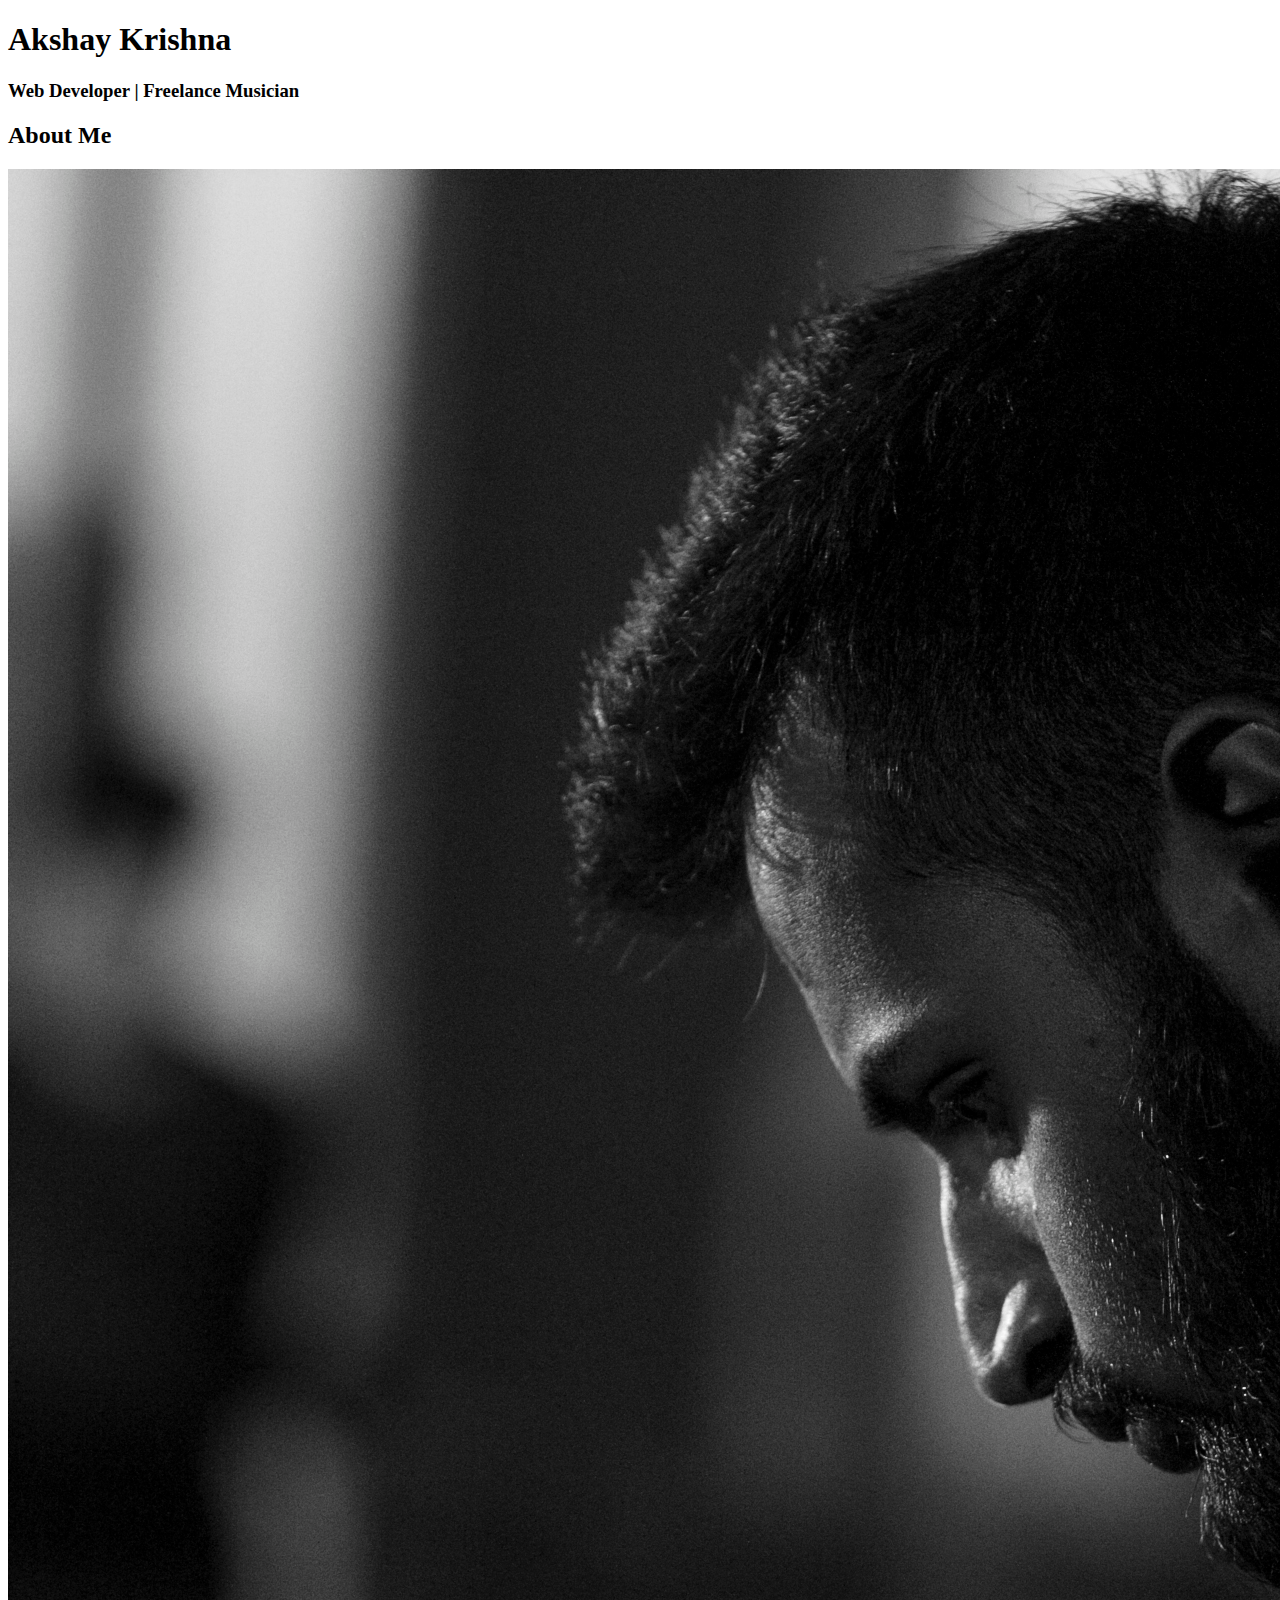
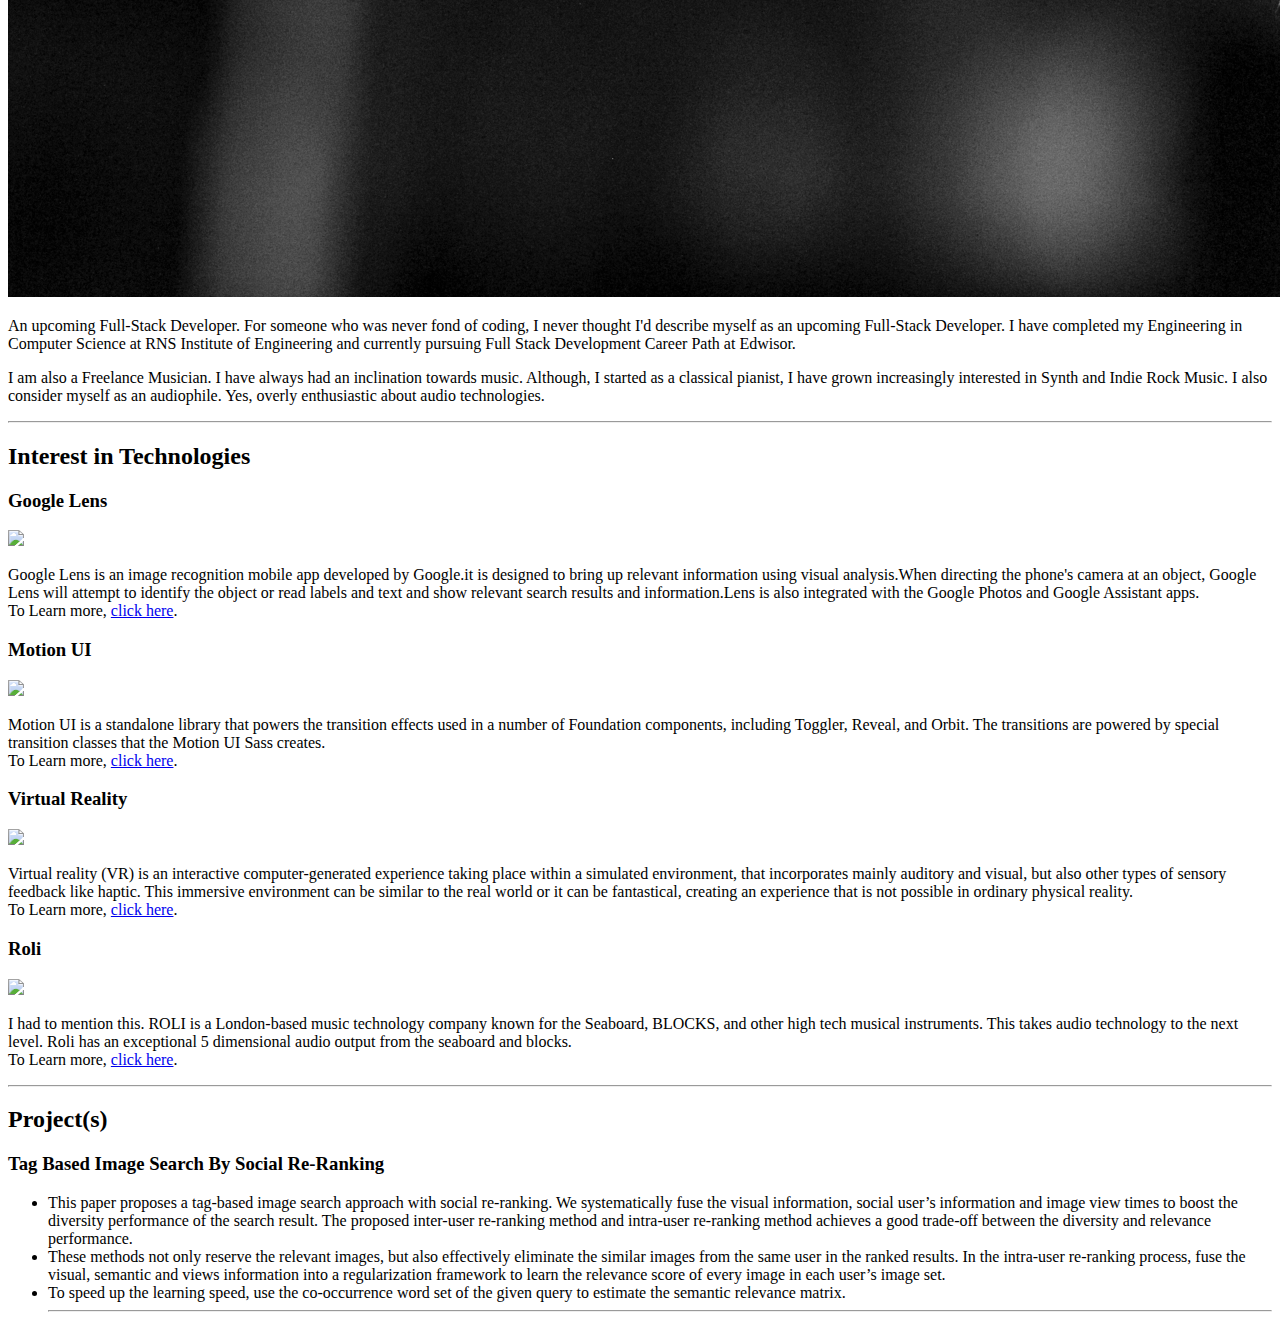
==== index.html @ 530bfe82 "neww" ====
<!DOCTYPE html>
<html>
<head>
	<title>Akshay Krishna</title>
	<link rel="stylesheet" type="text/css" href="portfolio.css">
	<link href="https://fonts.googleapis.com/css?family=Quicksand:400,700" rel="stylesheet">
	<meta name="viewport" content="width=device-width, initial-scale=1.0, user-scalable=no">
</head>
<body>
<div class="container">
	<div class="header1">
		<h1>Akshay Krishna</h1>
		<h3>Web Developer | Freelance Musician</h3>
	</div>
	

<div class="section">
	<div class="heads">
		<h2>About Me</h2>
	</div>
	<div class="imagee">
		<img src="aksh 5.jpg" class="mypic">
	</div>
	<div class="desc">
		<p>An upcoming Full-Stack Developer. For someone who was never fond of coding, I never thought I'd describe myself as an upcoming Full-Stack Developer. I have completed my Engineering in Computer Science at RNS Institute of Engineering and currently pursuing Full Stack Development Career Path at Edwisor.</p>
		<p>I am also a Freelance Musician. I have always had an inclination towards music. Although, I started  as a classical pianist, I have grown increasingly interested in Synth and Indie Rock Music. I also consider myself as an audiophile. Yes, overly enthusiastic about audio technologies. </p>
		<hr>
	</div>
	
	
</div>
<div class="section">
	<div class="heads">
		<h2>Interest in Technologies</h2>
	</div>	
	<div class="interests">
		<h3>Google Lens</h3><img src="https://lh3.googleusercontent.com/0Kw4JYt2mcfYLBz6vCizeEsrCNqzBA1mCmvY1sl61Puhz0spA3WFbJqDstTjToL8cH6_=s180-rw" class="tech">

<p>Google Lens is an image recognition mobile app developed by Google.it is designed to bring up relevant information using visual analysis.When directing the phone's camera at an object, Google Lens will attempt to identify the object or read labels and text and show relevant search results and information.Lens is also integrated with the Google Photos and Google Assistant apps.<br> To Learn more, <a href="https://en.wikipedia.org/wiki/Google_Lens">click here</a>.</p>

<h3>Motion UI</h3><img src="http://cdn.designbeep.com/wp-content/uploads/2015/10/motion-ui.jpg" class="tech">

<p>Motion UI is a standalone library that powers the transition effects used in a number of Foundation components, including Toggler, Reveal, and Orbit. The transitions are powered by special transition classes that the Motion UI Sass creates.<br> To Learn more, <a href="https://foundation.zurb.com/sites/docs/motion-ui.html">click here</a>.</p>

<h3>Virtual Reality</h3><img src="https://creato.com.au/blog/wp-content/uploads/2016/11/IUYGUTYFgo.png" class="tech">

<p>Virtual reality (VR) is an interactive computer-generated experience taking place within a simulated environment, that incorporates mainly auditory and visual, but also other types of sensory feedback like haptic. This immersive environment can be similar to the real world or it can be fantastical, creating an experience that is not possible in ordinary physical reality. <br> To Learn more, <a href="https://en.wikipedia.org/wiki/Virtual_reality">click here</a>.</p>

<h3>Roli</h3><img src="https://res.cloudinary.com/roli-assets/image/upload/c_fill,d_default_user.jpg,dpr_2.0,h_150,w_150/k4umb0ik5dfiztubxmpd.png" class="tech">

<p>I had to mention this. ROLI is a London-based music technology company known for the Seaboard, BLOCKS, and other high tech musical instruments. This takes audio technology to the next level. Roli has an exceptional 5 dimensional audio output from the seaboard and blocks. <br> To Learn more, <a href="https://roli.com/">click here</a>.</p>
</div>
<hr>
</div>

<div class="section">
	<h2>Project(s)</h2>
	<h3>Tag Based Image Search By Social Re-Ranking</h3>
<ul>
<li>This paper proposes a tag-based image search approach with social re-ranking. We systematically fuse the visual information, social user’s information and image view times to boost the diversity performance of the search result. The proposed inter-user re-ranking method and intra-user re-ranking method achieves a good trade-off between the diversity and relevance performance. </li>
<li>These methods not only reserve the relevant images, but also effectively eliminate the similar images from the same user in the ranked results. In the intra-user re-ranking process, fuse the visual, semantic and views information into a regularization framework to learn the relevance score of every image in each user’s image set. </li>
<li>To speed up the learning speed, use the co-occurrence word set of the given query to estimate the semantic relevance matrix.</li>  
<hr class="end">
</ul>
</div>
</div>


</body>
</html>
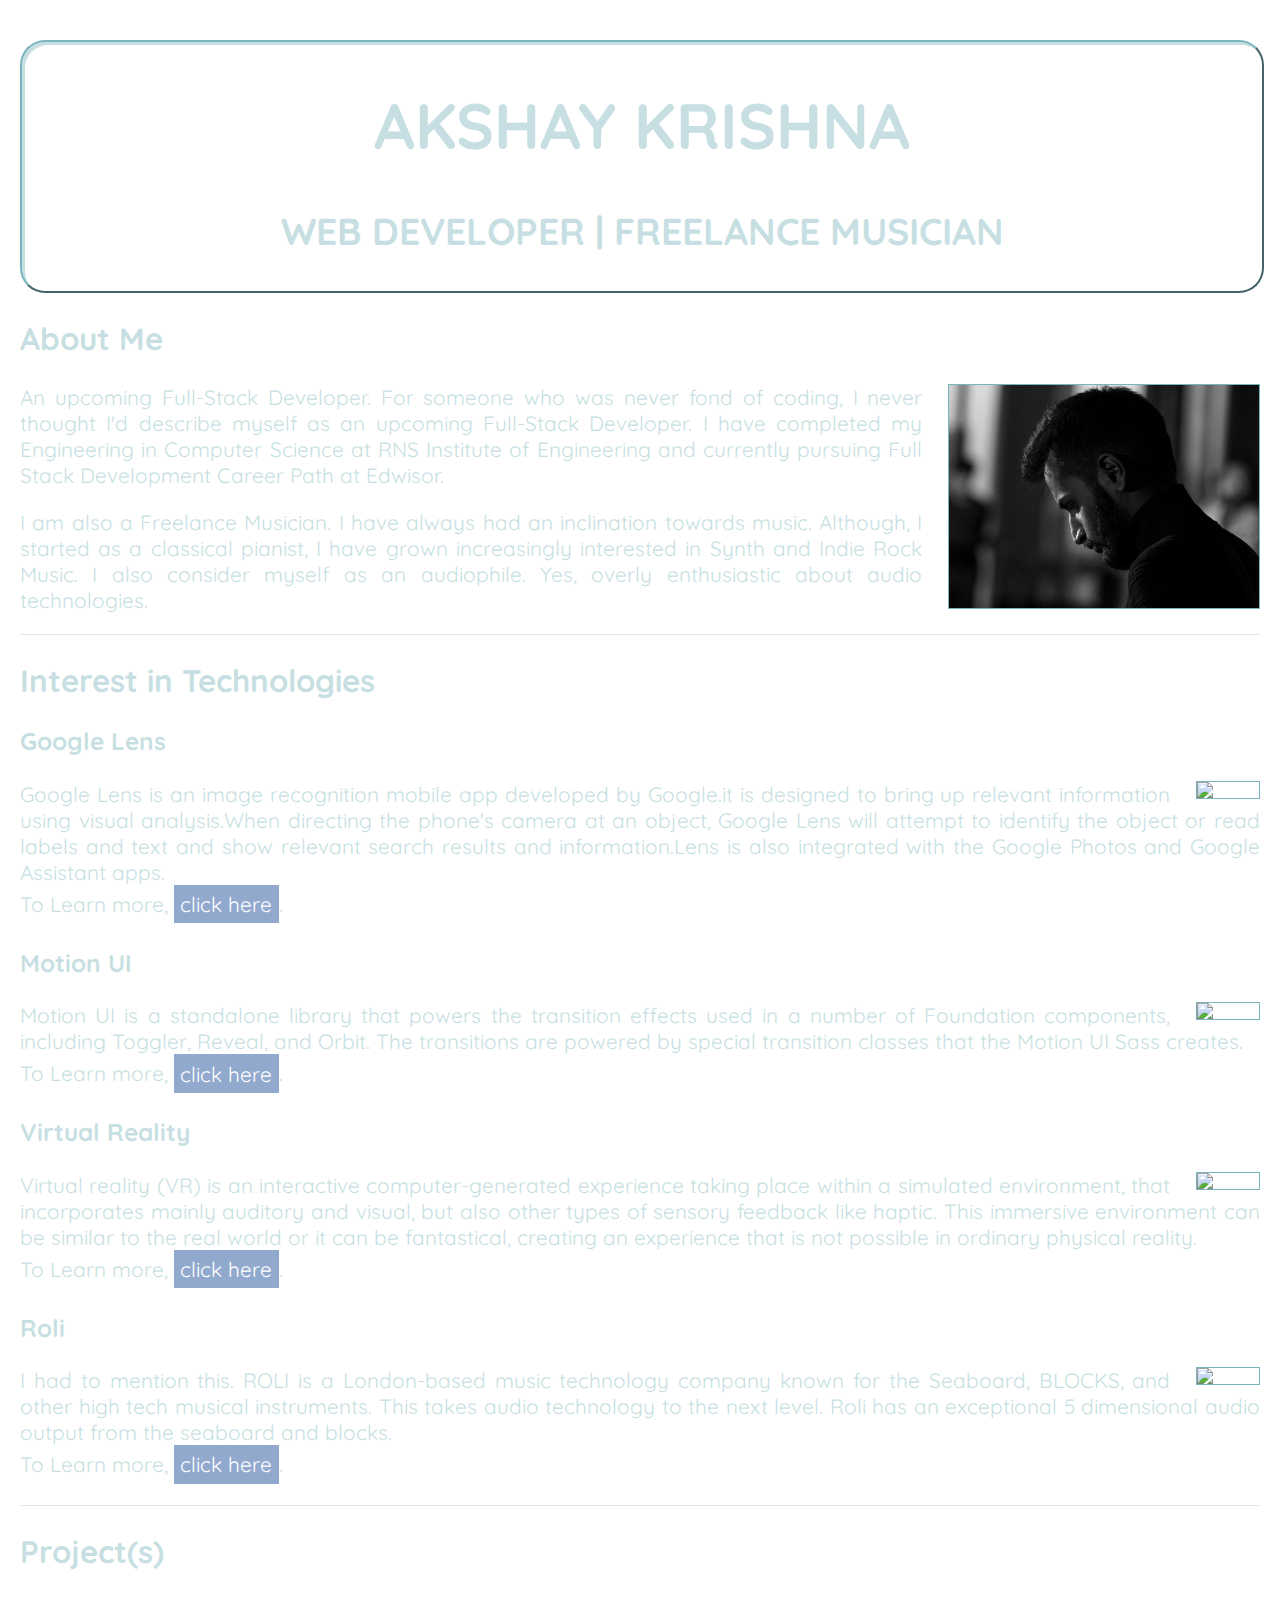
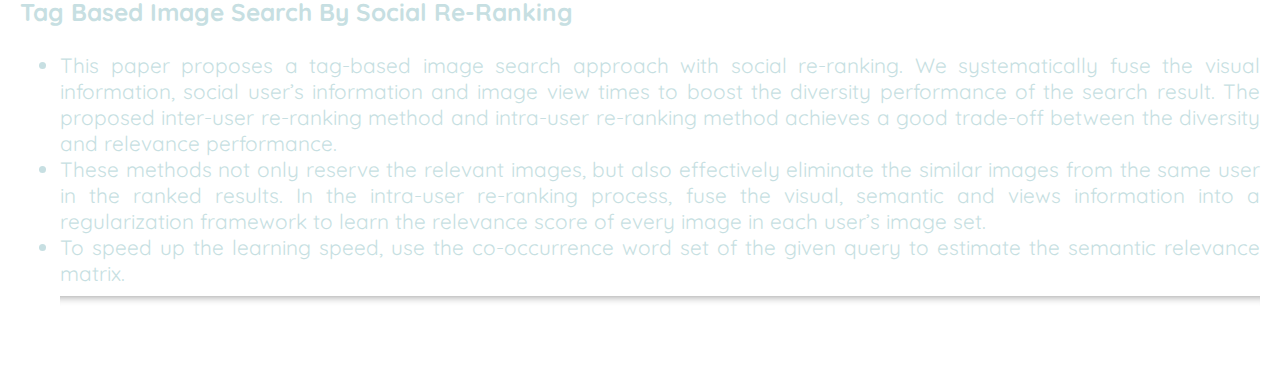
==== commit 50989b16: "second" ====
--- a/index.html
+++ b/index.html
@@ -2,7 +2,7 @@
 <html>
 <head>
 	<title>Akshay Krishna</title>
-	<link rel="stylesheet" type="text/css" href="portfolio.css">
+	<link rel="stylesheet" type="text/css" href="index.css">
 	<link href="https://fonts.googleapis.com/css?family=Quicksand:400,700" rel="stylesheet">
 	<meta name="viewport" content="width=device-width, initial-scale=1.0, user-scalable=no">
 </head>
--- a/index.css
+++ b/index.css
@@ -0,0 +1,139 @@
+.container
+{
+	flex-direction: column;
+}
+.header1{
+		
+	border: outset 2px #78b5bc;
+	text-align: center;
+	text-transform: uppercase;
+	box-shadow: 3px 3px inset;
+	border-radius: 25px;
+    background: url(http://cyberfision.com/wp-content/uploads/2016/07/low_poly_background-1441917316368.jpg);
+    background-size: cover;
+    background-repeat: no-repeat;
+    font-size: 2em;
+    width: 100%;
+    height: 60%;
+
+}
+@media screen and (min-width: 500px)
+{
+.mypic
+{
+	width:25%;
+	float: right;
+	border: solid 1px #78b5bc;
+	margin-left: 2vw;
+
+}
+}
+
+@media screen and (min-width: 320px) and (max-width: 500px)
+{
+.mypic
+{
+	width:70%;
+	float: center;
+	border: solid 1px #78b5bc;
+	margin-left: 2vw;
+
+}
+
+}
+@media screen and (max-width: 320px)
+{
+.mypic
+{
+	width:70%;
+	float: center;
+	border: solid 1px #78b5bc;
+	margin-left: 2vw;
+
+}
+}
+.section
+{
+	font-size: 1.3em;
+	text-align: justify;
+
+}
+
+
+hr {
+    border: 0;
+    height: 0;
+    border-top: 1px solid rgba(0, 0, 0, 0.1);
+    border-bottom: 1px solid rgba(255, 255, 255, 0.3);
+}
+.end{
+  height: 10px;
+  border: 0;
+  box-shadow: 0 10px 10px -10px #8c8c8c inset;
+}
+body{
+
+	background: url(https://wallpaper-house.com/data/out/6/wallpaper2you_109366.jpg);
+	background-size: cover;
+	padding:20px;
+	margin:20px auto;
+	color: #c7dfe2;
+	font-family: 'Quicksand', sans-serif;
+	font-size: 1em;
+}
+@media screen and (min-width: 500px)
+{
+.tech
+{
+
+	width:5%;
+	float: right;
+	border: solid 1px #78b5bc;
+	margin-left: 2vw;
+
+}
+}
+
+@media screen and (min-width: 320px) and (max-width: 500px)
+{
+.tech
+{
+	width:15%;
+	float: center;
+	border: solid 1px #78b5bc;
+	margin-left: 2vw;
+
+}
+body
+{
+	font-size: 0.5em;
+}
+
+}
+@media screen and (max-width: 320px)
+{
+.tech
+{
+	width:15%;
+	float: center;
+	border: solid 1px #78b5bc;
+	margin-left: 2vw;
+
+}
+body
+{
+	font-size: 0.4em;
+}
+}
+a:hover, a:active {
+    background-color: #78b5bc;
+  }
+
+a:link, a:visited {
+    background-color: #92a9ce;
+    color: white;
+    padding: 0.5vw;
+    text-align: center; 
+    text-decoration: none;
+    display: inline-block;
+}
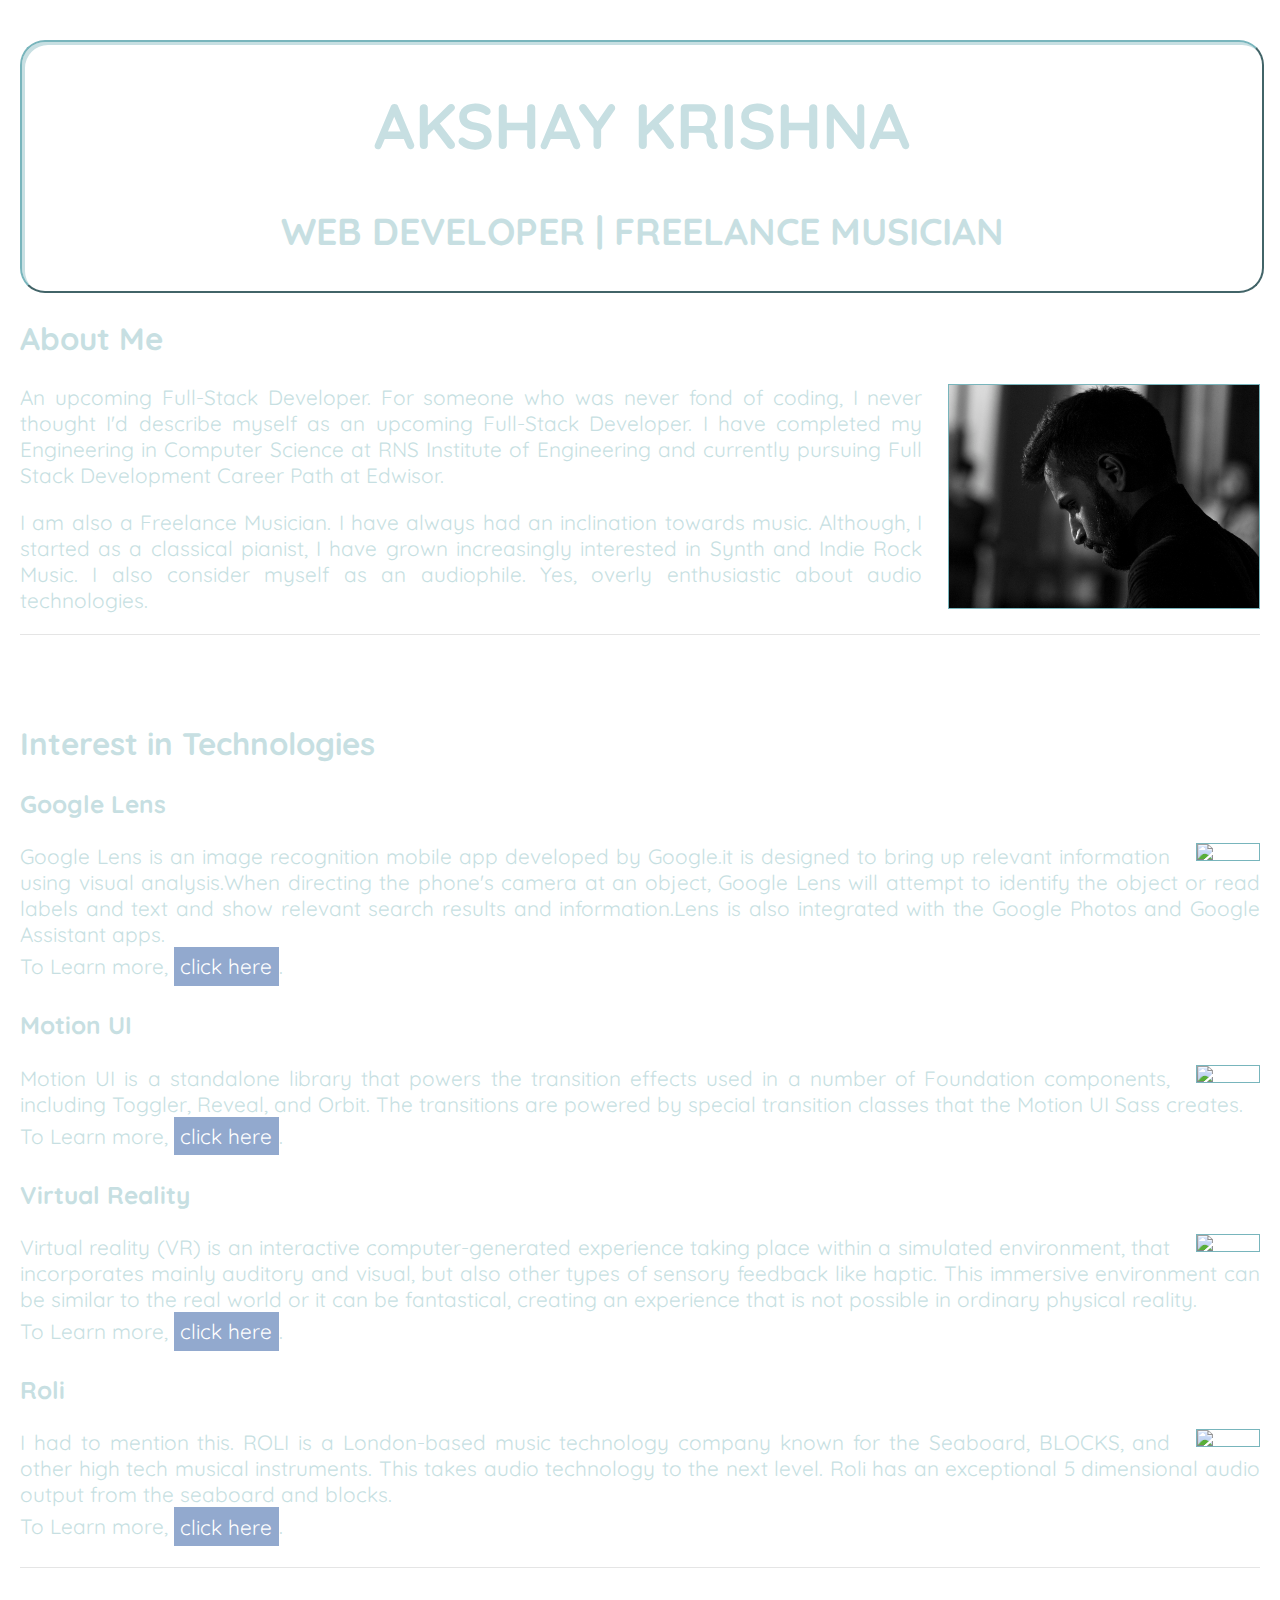
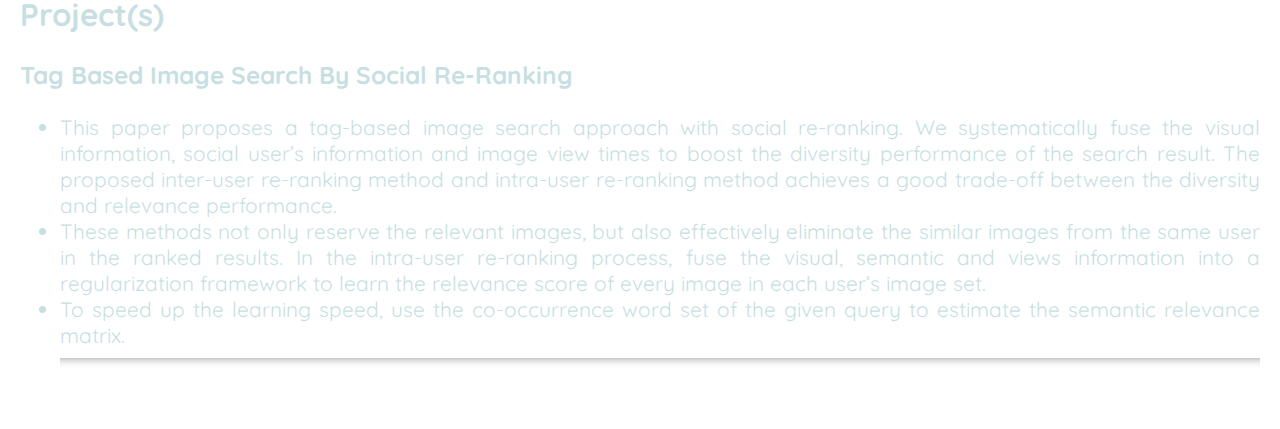
==== commit 851e494e: "2" ====
--- a/index.html
+++ b/index.html
@@ -25,6 +25,7 @@
 		<p>An upcoming Full-Stack Developer. For someone who was never fond of coding, I never thought I'd describe myself as an upcoming Full-Stack Developer. I have completed my Engineering in Computer Science at RNS Institute of Engineering and currently pursuing Full Stack Development Career Path at Edwisor.</p>
 		<p>I am also a Freelance Musician. I have always had an inclination towards music. Although, I started  as a classical pianist, I have grown increasingly interested in Synth and Indie Rock Music. I also consider myself as an audiophile. Yes, overly enthusiastic about audio technologies. </p>
 		<hr>
+		<br><br>
 	</div>
 	
 	
--- a/index.css
+++ b/index.css
@@ -1,3 +1,6 @@
+:root{
+	font-size: 16px;
+}
 .container
 {
 	flex-direction: column;
